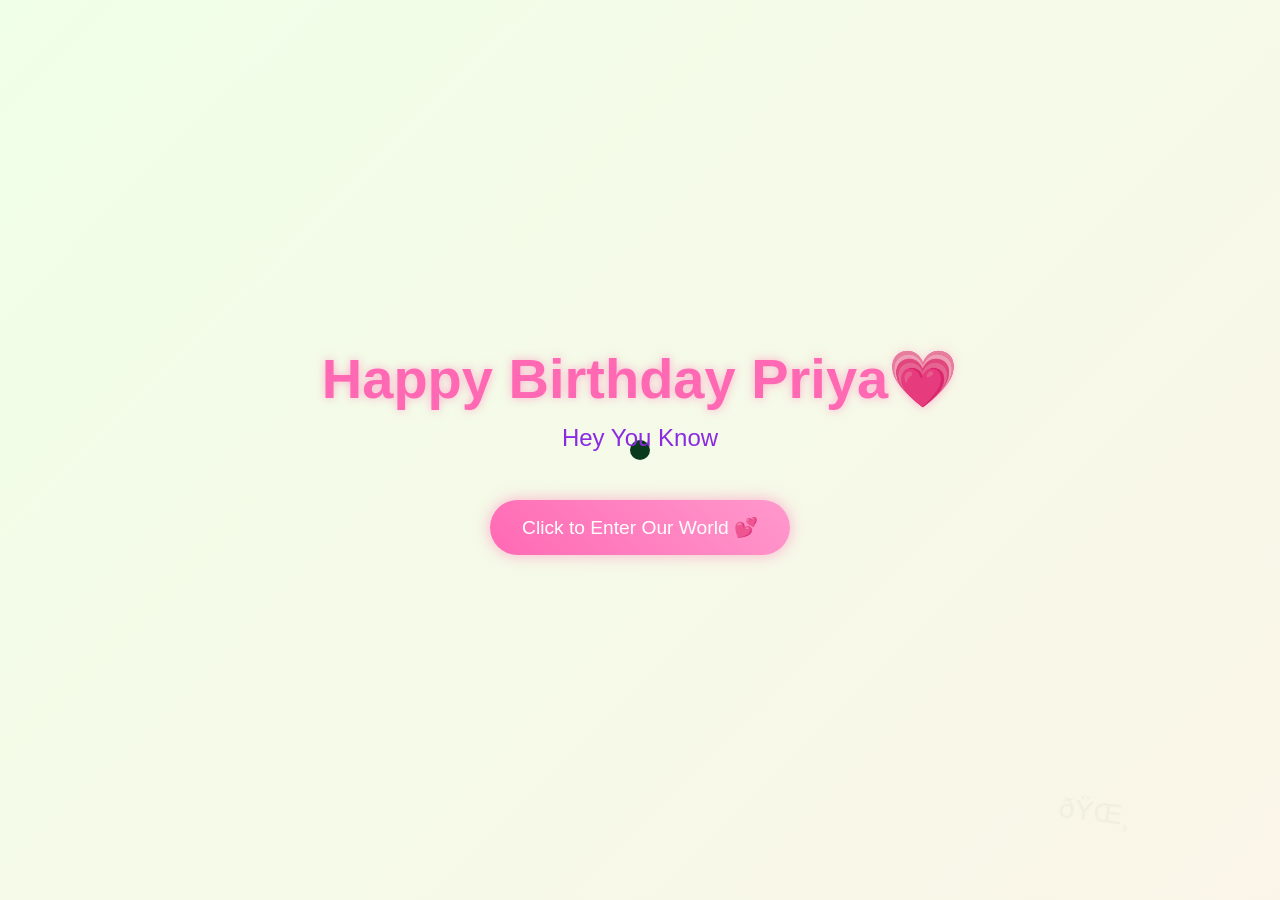
==== index.html @ 906c66d2 "Add files via upload" ====
<!DOCTYPE html>
<html lang="en">
<head>
    <meta charset="UTF-8">
    <meta name="viewport" content="width=device-width, initial-scale=1.0">
    <title>Happy Birthday</title>
    <script src="https://cdnjs.cloudflare.com/ajax/libs/gsap/3.12.2/gsap.min.js"></script>
    <link rel="stylesheet" href="style.css">
    
</head>
<body>
    <div class="cursor"></div>
    <div class="container">
        <h1>Happy Birthday Priya💗</h1>
        <div class="greeting"></div>
        <button class="cta-button">Click to Enter Our World 💕</button>
    </div>

    <script src="script.js">
        
    </script>
</body>
</html>
---- style.css ----
* {
  margin: 0;
  padding: 0;
  box-sizing: border-box;
  cursor: none;
}

body {
  min-height: 100vh;
  display: flex;
  flex-direction: column;
  align-items: center;
  justify-content: center;
  background: linear-gradient(-45deg, #fee9f7, #e8f5fe, #fef2e8, #f0ffe8);
  background-size: 400% 400%;
  animation: gradientBG 15s ease infinite;
  font-family: "Arial Rounded MT Bold", Arial, sans-serif;
  overflow: hidden;
  position: relative;
}

.cursor {
  width: 20px;
  height: 20px;
  background: pink;
  border-radius: 50%;
  position: fixed;
  pointer-events: none;
  mix-blend-mode: difference;
  transition: transform 0.2s;
}

.container {
  text-align: center;
  z-index: 1;
}

h1 {
  font-size: 3.5rem;
  color: #ff69b4;
  text-shadow: 0 0 10px rgba(255, 105, 180, 0.5);
  margin-bottom: 2rem;
  opacity: 0;
}

.greeting {
  font-size: 1.5rem;
  color: #8a2be2;
  margin-bottom: 3rem;
  min-height: 2em;
}

.cta-button {
  padding: 1rem 2rem;
  font-size: 1.2rem;
  background: linear-gradient(45deg, #ff69b4, #ff99cc);
  border: none;
  border-radius: 50px;
  color: white;
  cursor: pointer;
  box-shadow: 0 0 15px rgba(255, 105, 180, 0.5);
  transition: transform 0.3s, box-shadow 0.3s;
  opacity: 0;
}

.cta-button:hover {
  transform: scale(1.1);
  box-shadow: 0 0 25px rgba(255, 105, 180, 0.7);
}

.floating {
  position: absolute;
  pointer-events: none;
  opacity: 0;
}

@keyframes gradientBG {
  0% {
    background-position: 0% 50%;
  }
  50% {
    background-position: 100% 50%;
  }
  100% {
    background-position: 0% 50%;
  }
}

@media (max-width: 768px) {
  h1 {
    font-size: 2rem;
  }
  .greeting {
    font-size: 1.2rem;
  }
  .cta-button {
    font-size: 1rem;
  }
}
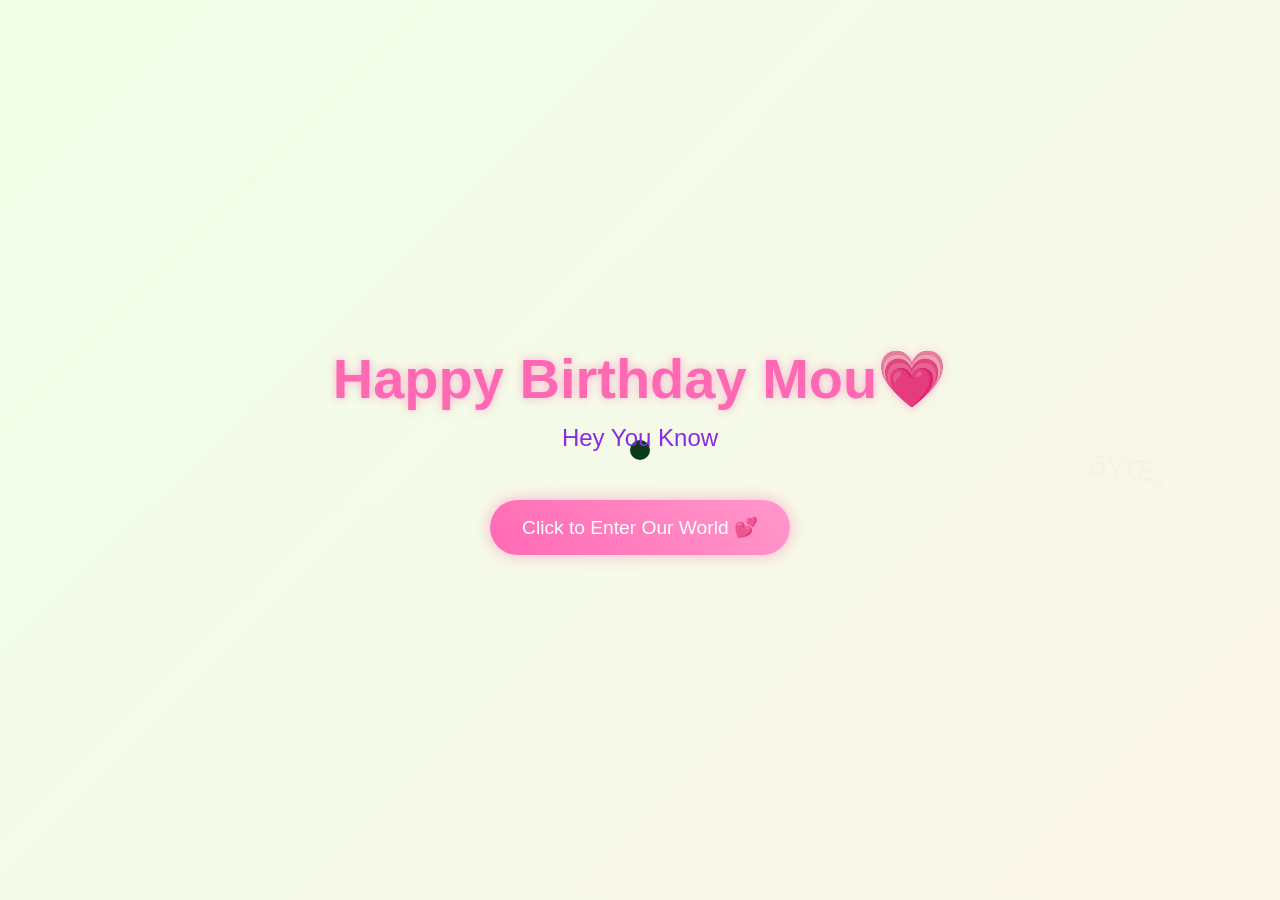
==== commit 26659d36: "Update index.html" ====
--- a/index.html
+++ b/index.html
@@ -11,7 +11,7 @@
 <body>
     <div class="cursor"></div>
     <div class="container">
-        <h1>Happy Birthday Priya💗</h1>
+        <h1>Happy Birthday Mou💗</h1>
         <div class="greeting"></div>
         <button class="cta-button">Click to Enter Our World 💕</button>
     </div>
@@ -20,4 +20,4 @@
         
     </script>
 </body>
-</html>+</html>
